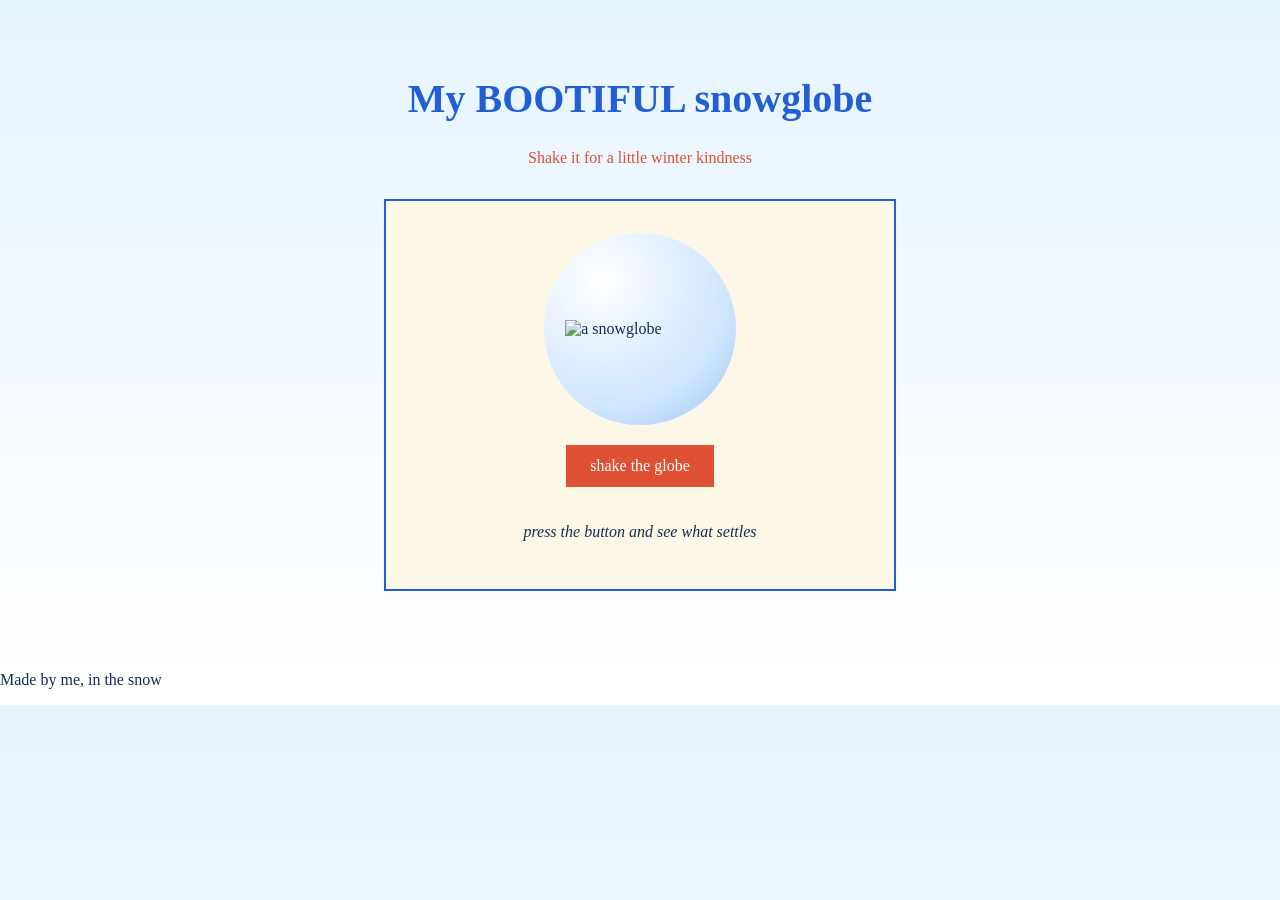
==== index.html @ b442d097 "This is the final edit as my file was in the subfolder and I wanted to preview my site so..." ====
<!DOCTYPE html>
<html lang="en">
    <head>
        <meta charset="utf-8" />
        <title>THIS_IS_PEAK</title>
        <link rel="stylesheet" href="style.css" />
    </head>
    <body>
        <header class="hero">
        <h1>My BOOTIFUL snowglobe</h1>
        <p class="tagline">Shake it for a little winter kindness</p>
        </header>
        <main>
            <section class="globe-card">
            <div class="globe" id="globe">
                <img class="scene" src="snowglobe.png" alt="a snowglobe" />
            </div>
            <button id="shake">shake the globe</button>
            <p class="message" id="message">press the button and see what settles</p>
        </section>
        </main>
        <footer>
            <p>Made by me, in the snow</p>
        </footer>
        <script src="script.js"></script>

    </body>
</html>
---- style.css ----
body {
    margin: 0;
    color: #162d4f;
    background: linear-gradient(#e6f4ff, #ffffff);
    font-family: "Libre Caslon Text", Georgia, serif;
}

h1 {
    color: #235fd4;
    font-size: 2.5rem;
}

.tagline {
    color: #df5034;
}

.hero {
    padding: 3rem 1rem 1rem;
    text-align: center;
}

main {
    max-width: 32rem;
    margin: 0 auto;
    padding: 0 1rem 4rem;
}

.globe-card {
    background: #fdf7e8;
    border: 2px solid #235fd4;
    padding: 2rem;
    display: flex;
    flex-direction: column;
    align-items: center;
    gap: 1.25rem;
}

#message {
    font-style: italic;
}

.globe {
    width: 12rem;
    height: 12rem;
    border-radius: 50%;
    background: radial-gradient(circle at 30% 25%, #ffffff, #cfe6ff 65%, #9dc4ef);
    display: flex;
    align-items: center;
    justify-content: center;
}

.scene {
    width: 78%;
}

button {
    font: inherit;
    color: #ffffff;
    background: #df5034;
    border: none;
    padding: 0.75rem 1.5rem;
    cursor: pointer;
    transition: background 150ms ease, transform 150ms ease;
}

button:hover {
    background: #a43835;
    transform: scale(1.05);
}

@keyframes shake {
    0%, 100% { transform: translateX(0) rotate(0deg); }
    20% { transform: translateX(-0.6rem) rotate(-4deg); }
    40% { transform: translateX(0.6rem) rotate(4deg); }
    60% { transform: translateX(-0.4rem) rotate(-2deg); }
    80% { transform: translateX(0.4rem) rotate(2deg); }
}
.globe.shaking {
    animation: shake 600ms ease;
}
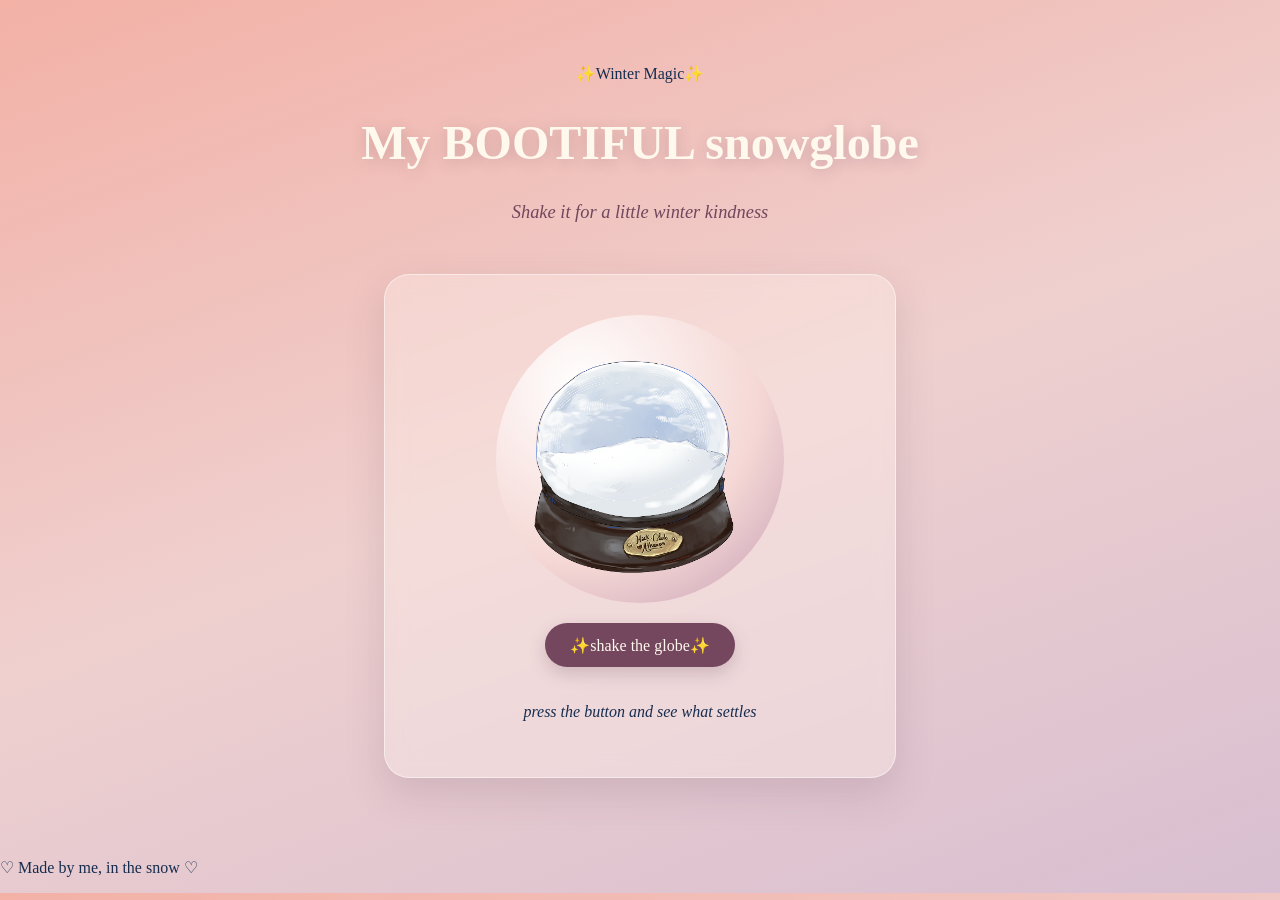
==== commit ee557c35: "new" ====
--- a/index.html
+++ b/index.html
@@ -7,20 +7,22 @@
     </head>
     <body>
         <header class="hero">
+            <p class="eyebrow">✨Winter Magic✨</p>
         <h1>My BOOTIFUL snowglobe</h1>
         <p class="tagline">Shake it for a little winter kindness</p>
         </header>
         <main>
             <section class="globe-card">
             <div class="globe" id="globe">
+                <div class="glow"></div>
                 <img class="scene" src="snowglobe.png" alt="a snowglobe" />
             </div>
-            <button id="shake">shake the globe</button>
+            <button id="shake">✨shake the globe✨</button>
             <p class="message" id="message">press the button and see what settles</p>
         </section>
         </main>
         <footer>
-            <p>Made by me, in the snow</p>
+            <p>♡ Made by me, in the snow ♡</p>
         </footer>
         <script src="script.js"></script>
 
--- a/style.css
+++ b/style.css
@@ -1,21 +1,24 @@
 body {
     margin: 0;
     color: #162d4f;
-    background: linear-gradient(#e6f4ff, #ffffff);
+    background: linear-gradient(160deg, #f3b1a6, #efd0cf, #d8bfd1);
     font-family: "Libre Caslon Text", Georgia, serif;
 }
 
 h1 {
-    color: #235fd4;
-    font-size: 2.5rem;
+    color: #fff8ed;
+    font-size: 3rem;
+    text-shadow: 0 3px 15px rgba(75, 48, 68, 0.2)
 }
 
 .tagline {
-    color: #df5034;
+    color: #70475d;
+    font-style: italic;
+    font-size: 1.15rem;
 }
 
 .hero {
-    padding: 3rem 1rem 1rem;
+    padding: 3rem 1rem 2rem;
     text-align: center;
 }
 
@@ -26,13 +29,16 @@
 }
 
 .globe-card {
-    background: #fdf7e8;
-    border: 2px solid #235fd4;
-    padding: 2rem;
+    background: rgba(255, 244, 238, 0.35);
+    border: 1px solid rgba(255, 255, 255, 0.5);
+    border-radius: 25px;
+    padding: 2.5rem;
     display: flex;
     flex-direction: column;
     align-items: center;
     gap: 1.25rem;
+    box-shadow: 0 15px 40px rgba(75, 48, 68, 0.15);
+    backdrop-filter: blur(10px)
 }
 
 #message {
@@ -40,13 +46,14 @@
 }
 
 .globe {
-    width: 12rem;
-    height: 12rem;
+    width: 18rem;
+    height: 18rem;
     border-radius: 50%;
-    background: radial-gradient(circle at 30% 25%, #ffffff, #cfe6ff 65%, #9dc4ef);
+    background: radial-gradient(circle at 30% 25%, #ffffff, #f5d8d5 60%, #c49bb3);
     display: flex;
     align-items: center;
     justify-content: center;
+    border: 7px solid rgba(255, 250, 240, 0.8), inset 0 0 25px rgba(255, 255, 255, 0.4);
 }
 
 .scene {
@@ -55,17 +62,19 @@
 
 button {
     font: inherit;
-    color: #ffffff;
-    background: #df5034;
+    color: #fff8ed;
+    background: #74475e;
     border: none;
-    padding: 0.75rem 1.5rem;
+    border-radius: 999px;
+    padding: 0.8rem 1.6rem;
     cursor: pointer;
+    box-shadow: 0 7px 18px rgba(75, 48, 68, 0.2);
     transition: background 150ms ease, transform 150ms ease;
 }
 
 button:hover {
-    background: #a43835;
-    transform: scale(1.05);
+    background: #603b50;
+    transform: translateY(-3px);
 }
 
 @keyframes shake {
